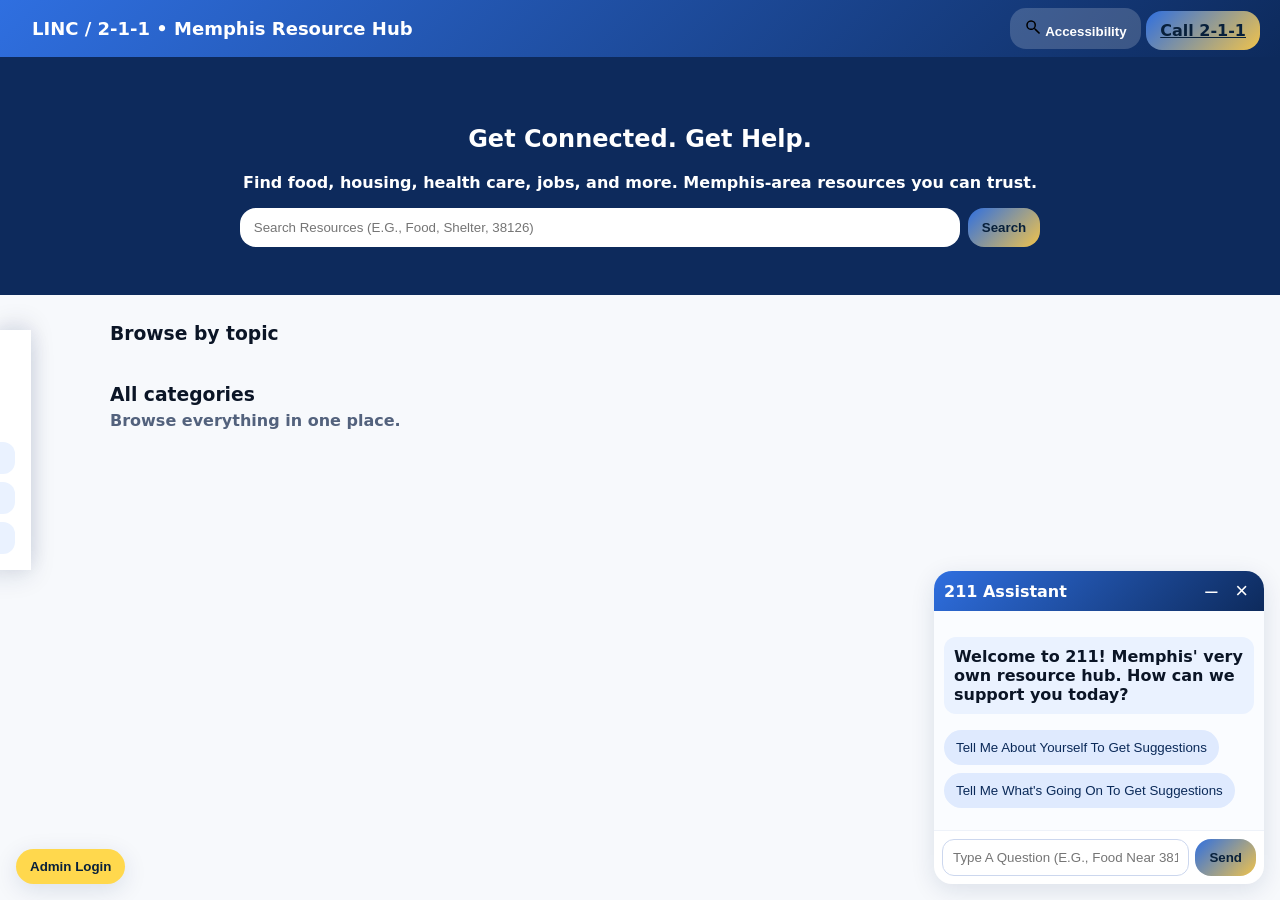
==== 211-website/index.html @ 33d6de36 "Memphis 211" ====
<!DOCTYPE html>
<html lang="en">
<head>
  <meta charset="utf-8" />
  <meta name="viewport" content="width=device-width,initial-scale=1" />
  <title>LINC / 2-1-1 – Memphis Resources</title>
  <link rel="stylesheet" href="styles.css" />
</head>
<body>
  <!-- Top bar -->
  <header class="topbar">
    <div class="topbar__left">
      <img src="./assets/uw211logo.png" alt="United Way 2-1-1 of the Mid-South logo" class="logo" onerror="this.style.display='none'" />
      <h1 class="site-title">LINC / 2-1-1 • Memphis Resource Hub</h1>
    </div>
    <div class="topbar__right">
      <button id="openAccessibility" class="btn btn--ghost" aria-haspopup="dialog" aria-controls="accessPanel">
        <!-- inline SVG magnifier -->
        <svg width="18" height="18" viewBox="0 0 24 24" aria-hidden="true"><path d="M15.5 14h-.79l-.28-.27a6.5 6.5 0 10-.7.7l.27.28v.79L20 21.49 21.49 20 15.5 14zm-6 0A4.5 4.5 0 1114 9.5 4.5 4.5 0 019.5 14z"/></svg>
        Accessibility
      </button>
      <a class="btn btn--primary" href="tel:211" aria-label="Call 2-1-1 now">Call 2-1-1</a>
    </div>
  </header>

  <!-- Side Discover fly-out (minimized by default; expands on hover/focus) -->
  <aside class="discover-flyout" aria-label="Top and recent searches">
    <button class="discover__tab" aria-haspopup="true" aria-expanded="false" aria-controls="discoverPanel">
      Discover
    </button>

    <div id="discoverPanel" class="discover__panel" role="region" tabindex="-1">
      <h4 class="discover__title">Discover</h4>

      <div class="discover__group">
        <h5>Top searches around you</h5>
        <ul id="topSearches" class="list"></ul>
      </div>

      <div class="discover__group">
        <h5>Recent searches (Memphis)</h5>
        <ul id="recentSearches" class="list"></ul>
      </div>

      <div class="discover__group">
        <h5>Quick links</h5>
        <nav class="quicklinks">
          <a id="qlFood"  href="#">Food Resources</a>
          <a id="qlJobs"  href="#">Job Openings</a>
          <a id="qlHouse" href="#">Housing Resources</a>
        </nav>
      </div>
    </div>
  </aside>

  <!-- Hero -->
  <section class="hero">
    <!-- RIGHT: hero content -->
    <div class="hero__content">
      <h2>Get Connected. Get Help.</h2>
      <p>Find food, housing, health care, jobs, and more. Memphis-area resources you can trust.</p>
      <div class="hero__quick">
        <input id="quickSearch" type="search" placeholder="Search resources (e.g., Food, Shelter, 38126)" aria-label="Search resources" />
        <button id="quickSearchBtn" class="btn btn--primary">Search</button>
      </div>
    </div>
  </section>

  <!-- Simplified categories (reorganized) -->
  <main class="container">
    <h3 class="section-title">Browse by topic</h3>

    <div id="categoryGrid" class="grid">
      <!-- Filled by app.js from categories.simple.json -->
      <!-- Each tile shows a short hover hint and opens a simple dropdown -->
    </div>

    <div id="results" class="results" aria-live="polite"></div>

    <section class="bottom-cats">
      <h3 class="section-title">All categories</h3>
      <p class="muted">Browse everything in one place.</p>
      <div id="bottomCategoryGrid" class="grid grid--compact"></div>
    </section>
  </main>

  <!-- Accessibility panel (opens on first visit; right-side pop-up) -->
  <aside id="accessPanel" class="access-panel" role="dialog" aria-modal="false" aria-labelledby="accessTitle">
    <div class="access-header">
      <h4 id="accessTitle">Accessibility</h4>
      <button id="accessClose" class="icon-btn" aria-label="Close accessibility panel">
        <span class="icon-circle">
          <!-- X in a circle -->
          <svg width="16" height="16" viewBox="0 0 24 24" aria-hidden="true"><path d="M12 22a10 10 0 1110-10 10 10 0 01-10 10zm4.3-13.7l-1.6-1.6L12 9.7 9.3 6.9 7.7 8.3 10.3 11l-2.6 2.7 1.6 1.6L12 12.7l2.7 2.6 1.6-1.6L13.7 11z"/></svg>
        </span>
      </button>
    </div>

    <div class="access-body">
      <label class="control">
        <span class="control__label">
          <svg width="16" height="16" viewBox="0 0 24 24" aria-hidden="true"><path d="M15.5 14h-.79l-.28-.27a6.5 6.5 0 10-.7.7l.27.28v.79L20 21.49 21.49 20 15.5 14zM9.5 14A4.5 4.5 0 1114 9.5 4.5 4.5 0 019.5 14z"/></svg>
          Zoom
        </span>
        <input id="zoomRange" type="range" min="90" max="150" value="100" />
        <span id="zoomValue" class="mono">100%</span>
      </label>

      <label class="control">
        <span class="control__label">Language</span>
        <div class="segmented">
          <input type="radio" id="langEN" name="lang" value="en" checked />
          <label for="langEN">English</label>
          <input type="radio" id="langES" name="lang" value="es" />
          <label for="langES">Español</label>
        </div>
      </label>

      <label class="control toggler">
        <span class="control__label">Read page aloud</span>
        <input id="readToggle" type="checkbox" />
      </label>
    </div>
  </aside>

  <!-- Floating chatbot (bottom-right, sticky) -->
  <div id="chatbot" class="chatbot" aria-live="polite">
    <div class="chatbot__header">
      <strong>211 Assistant</strong>
      <div>
        <button id="chatMin" class="icon-btn" aria-label="Minimize chat">–</button>
        <button id="chatClose" class="icon-btn" aria-label="Close chat">×</button>
      </div>
    </div>
    <div class="chatbot__body" id="chatBody">
      <div class="msg bot">
        <p><strong>Welcome to 211!</strong> Memphis' very own resource hub. How can we support you today?</p>
        <div class="choices">
          <button class="chip" data-choice="profile">Tell me about yourself to get suggestions</button>
          <button class="chip" data-choice="situation">Tell me what's going on to get suggestions</button>
        </div>
      </div>
    </div>
    <div class="chatbot__footer">
      <input id="chatInput" type="text" placeholder="Type a question (e.g., food near 38126)" aria-label="Chat input" />
      <button id="chatSend" class="btn btn--primary">Send</button>
    </div>
  </div>

  <!-- Fixed Admin Login button (bottom-left) -->
  <div class="admin-login-fab" aria-live="polite">
    <button id="adminLoginBtn" class="btn btn--admin" aria-haspopup="dialog" aria-controls="adminDemoModal">
      Admin Login
    </button>
  </div>

  <!-- Demo Admin Sign-In modal (clearly marked demo) -->
  <div id="adminDemoModal" class="modal" role="dialog" aria-modal="true" aria-labelledby="adminDemoTitle" aria-hidden="true">
    <div class="modal__dialog" role="document">
      <div class="modal__header">
        <h4 id="adminDemoTitle">Demo Admin Sign-In</h4>
        <button id="adminDemoClose" class="icon-btn" aria-label="Close">
          <!-- bigger X -->
          <svg width="24" height="24" viewBox="0 0 24 24" aria-hidden="true"><path d="M18.3 5.7l-1.4-1.4L12 9.17 7.1 4.3 5.7 5.7 10.6 10.6 5.7 15.5l1.4 1.4L12 12 16.9 16.9l1.4-1.4-4.9-4.9z"/></svg>
        </button>
      </div>
      <div class="modal__body">
        <p class="muted">This is a <strong>demo</strong> sign-in. No accounts or credentials are collected.</p>

        <!-- Generic "Continue with Google (Demo)" style without using Google branding/logos -->
        <button id="adminDemoContinue" class="oauth-demo-btn" aria-label="Continue with Google (Demo)">
          <span class="oauth-demo-dot">G</span>
          <span>Continue with Google <em>(Demo)</em></span>
        </button>

        <div class="divider"><span>or</span></div>

        <label class="control">
          <span class="control__label">Email (Demo)</span>
          <input type="email" id="adminDemoEmail" placeholder="name@example.com" autocomplete="off" />
        </label>
        <label class="control">
          <span class="control__label">One-time code (Demo)</span>
          <input type="text" id="adminDemoCode" placeholder="123456" autocomplete="off" />
        </label>

        <button id="adminDemoEnter" class="btn btn--primary" style="margin-top:10px">Enter Admin (Demo)</button>
        <p class="micro muted" style="margin-top:8px">By continuing, you acknowledge this is a demo flow for presentation purposes only.</p>
      </div>
    </div>
  </div>

  <script src="app.js"></script>
</body>
</html>
---- 211-website/styles.css ----
:root{
  --blue-900:#0d2a5c;
  --blue-700:#1f4fa3;
  --blue-500:#2f6fe0;
  --blue-100:#eaf2ff;
  --gold:#f0c34c;
  --bg:#f7f9fc;
  --text:#0b1526;
  --radius:16px;
  --shadow: 0 6px 24px rgba(13,42,92,.12);
  --grad: linear-gradient(135deg, #2f6fe0, #0d2a5c);
  --grad-gold: linear-gradient(135deg, #2f6fe0, #f0c34c);
}

*{box-sizing:border-box}
body{
  margin:0;
  font-family: ui-sans-serif, system-ui, -apple-system, Segoe UI, Roboto, "Helvetica Neue", Arial, "Noto Sans", "Apple Color Emoji","Segoe UI Emoji";
  color:var(--text);
  background:var(--bg);
  font-weight:600; /* bold font as requested */
}

.topbar{
  display:flex; justify-content:space-between; align-items:center;
  padding:8px 20px; background:var(--grad); color:#fff;
}
.topbar .logo{height:52px; width:auto; object-fit:contain}
.site-title{margin:0 0 0 12px; font-size:18px}
.topbar__left{display:flex; align-items:center; gap:12px}
.btn{
  border:0; border-radius:var(--radius);
  padding:10px 14px; cursor:pointer; font-weight:700;
}
.btn--primary{background:var(--grad-gold); color:#08203b}
.btn--ghost{background:rgba(255,255,255,.18); color:#fff}
.btn--ghost:hover{background:rgba(255,255,255,.28)}

.hero{
  background: url('') center/cover no-repeat, var(--blue-900);
  color:#fff; padding:48px 20px;
}
.hero__content{max-width:1000px; margin:0 auto; text-align:center}
.hero__quick{margin-top:16px; display:flex; gap:8px; justify-content:center}
.hero input[type="search"]{
  width:min(720px, 90vw); padding:12px 14px; border-radius:var(--radius); border:0;
}

.container{max-width:1100px; margin:28px auto; padding:0 20px}
.section-title{margin:0 0 12px}

.grid{
  display:grid; gap:14px;
  grid-template-columns: repeat(auto-fill, minmax(220px,1fr));
}
.tile{
  background:#fff; border-radius:var(--radius); box-shadow:var(--shadow);
  padding:16px; cursor:pointer; position:relative; transition:transform .1s ease;
}
.tile:hover{transform:translateY(-2px)}
.tile .hint{position:absolute; inset:auto 10px 10px 10px; font-size:12px; color:#4b5b76; opacity:.9}

.dropdown{margin-top:10px; display:none}
.tile.open .dropdown{display:block}
.dropdown a{
  display:block; padding:8px 10px; border-radius:10px; background:var(--blue-100);
  margin:6px 0; text-decoration:none; color:var(--blue-900);
}

.results{margin-top:24px}

.access-panel{
  position:fixed; right:16px; top:16px; width:320px; background:#fff; border-radius:20px;
  box-shadow:var(--shadow); padding:12px; z-index:30; display:none;
}
.access-panel.show{display:block}
.access-header{display:flex; justify-content:space-between; align-items:center; border-bottom:1px solid #eef2f9; padding-bottom:8px}
/* Bigger X / controls everywhere */
.icon-btn{background:transparent; border:0; cursor:pointer; line-height:1}
.icon-btn svg{width:22px; height:22px}              /* bigger icons */
.icon-circle{width:34px; height:34px; border-radius:999px; background:#f2f5fc}
.chatbot__header .icon-btn{color:#fff; font-size:22px} /* bigger in chat header */

/* Capitalize first letters in text inputs (visual only) */
input[type="text"], input[type="search"], textarea{
  text-transform: capitalize;
}

/* Title Case for dropdown links and chips */
.dropdown a,
.chip {
  text-transform: capitalize;
}
.access-body{display:grid; gap:14px; padding-top:10px}
.control{display:grid; gap:6px}
.control__label{display:flex; align-items:center; gap:6px}
.mono{font-family:ui-monospace, SFMono-Regular, Menlo, monospace}
.segmented{display:inline-grid; grid-template-columns:1fr 1fr; background:#f2f5fc; border-radius:999px; overflow:hidden}
.segmented input{display:none}
.segmented label{padding:8px 10px; text-align:center; cursor:pointer}
.segmented input:checked + label{background:var(--grad); color:#fff}

.chatbot{
  position:fixed; right:16px; bottom:16px; width:330px; background:#fff; border-radius:18px; box-shadow:var(--shadow); overflow:hidden; z-index:25;
}
.chatbot.min{height:44px}
.chatbot__header{display:flex; justify-content:space-between; align-items:center; padding:8px 10px; background:var(--grad); color:#fff}
.chatbot__body{max-height:360px; overflow:auto; padding:10px; background:#fafcff}
.chatbot__footer{display:flex; gap:6px; border-top:1px solid #eef2f9; padding:8px}
.chatbot__footer input{flex:1; padding:10px; border-radius:12px; border:1px solid #ccd7ee}
.msg{margin-bottom:12px}
.msg.bot p{background:#eaf2ff; padding:10px; border-radius:12px}
.msg.user p{background:#e8f6ff; padding:10px; border-radius:12px}
.choices{display:flex; gap:8px; flex-wrap:wrap; margin-top:10px}
.chip{border:0; padding:10px 12px; border-radius:999px; background:#dfeafe; color:#0b2a59; cursor:pointer}

.tooltip{
  position:absolute; background:#0b2a59; color:#fff; padding:6px 8px; border-radius:8px;
  font-size:12px; transform:translate(-50%,-8px); white-space:nowrap; pointer-events:none; display:none;
}
.tile:hover .tooltip{display:block; left:50%; top:0}

/* ===== Discover Fly-out Panel ===== */
.discover-flyout {
  position: fixed;
  left: 0;
  top: 50%;
  transform: translateY(-50%);
  z-index: 20;
  display: flex;
  transition: transform 0.3s ease-in-out;
}

/* The tab that's always visible */
.discover__tab {
  writing-mode: vertical-lr;
  transform: rotate(180deg);
  padding: 16px 8px;
  background: var(--grad);
  color: #fff;
  border: none;
  border-radius: 0 8px 8px 0;
  cursor: pointer;
  font-weight: 700;
  box-shadow: var(--shadow);
}

/* The panel that slides out */
.discover__panel {
  width: 280px;
  background: #fff;
  box-shadow: var(--shadow);
  padding: 16px;
  transform: translateX(-100%);
  transition: transform 0.3s ease-in-out;
}

/* Show panel on hover/focus */
.discover-flyout:hover .discover__panel,
.discover-flyout:focus-within .discover__panel {
  transform: translateX(0);
}

.discover__title {
  margin: 0 0 6px; 
  font-size: 15px;
  background: var(--grad-gold); 
  -webkit-background-clip: text; 
  background-clip: text; 
  color: transparent;
}

.discover__group h5 { 
  margin: 8px 0 4px; 
  font-size: 14px;
}

/* List & link polish */
.list { 
  list-style: none; 
  padding: 0; 
  margin: 6px 0 0;
}

.list li { 
  padding: 6px 0; 
  border-bottom: 1px solid #eef2f9; 
  font-weight: 600; 
  color: #1f3f75; 
  font-size: 14px;
}

.list li:last-child { 
  border-bottom: 0;
}

.list a {
  text-decoration: none; 
  color: #0d2a5c;
}

.list a:hover { 
  text-decoration: underline;
}

/* Quick links as rounded buttons */
.quicklinks {
  display: flex; 
  flex-direction: column; 
  gap: 8px; 
  margin-top: 6px;
}

.quicklinks a {
  display: block; 
  text-decoration: none; 
  color: #0d2a5c; 
  background: var(--blue-100);
  padding: 8px 10px; 
  border-radius: 12px; 
  font-weight: 700; 
  font-size: 14px;
}

.quicklinks a:hover { 
  background: #d7e6ff;
}

/* ARIA states */
.discover__tab[aria-expanded="true"] {
  background: var(--blue-700);
}

/* Mobile adjustments */
@media (max-width: 768px) {
  .discover-flyout {
    display: none; /* Hide on mobile - will add hamburger menu later */
  }
}

/* Bot link styles */
.msg.bot a{ color: #1f4fa3; font-weight: 700; text-decoration: none; }
.msg.bot a:hover{ text-decoration: underline; }

/* Bottom-left Admin Login button */
.admin-login-fab{
  position: fixed; left: 16px; bottom: 16px; z-index: 40;
}
.btn--admin{
  background: #ffd84d; /* yellow */
  color: #08203b;
  border-radius: 18px;
  box-shadow: var(--shadow);
  font-weight: 800;
}
.btn--admin:hover{ filter: brightness(0.96); }

/* Modal (centered) */
.modal{
  position: fixed; inset: 0; display: none; align-items: center; justify-content: center;
  background: rgba(10,20,40,0.35); z-index: 50;
}
.modal.show{ display: flex; }
.modal__dialog{
  width: min(520px, 92vw); background: #fff; border-radius: 16px; box-shadow: var(--shadow);
}
.modal__header{
  display:flex; justify-content:space-between; align-items:center;
  padding:12px 14px; border-bottom:1px solid #eef2f9;
}
.modal__body{ padding:14px; }
.oauth-demo-btn{
  width:100%; display:flex; align-items:center; gap:10px;
  padding:10px 12px; border-radius:12px; border:1px solid #e2e8f5; background:#fff; cursor:pointer; font-weight:700;
}
.oauth-demo-btn:hover{ background:#f6f8ff; }
.oauth-demo-dot{
  display:inline-flex; align-items:center; justify-content:center;
  width:24px; height:24px; border-radius:50%;
  background: #2f6fe0; color:#fff; font-weight:900;
}
.divider{
  display:flex; align-items:center; gap:12px; color:#6b7a99; font-weight:700; margin:10px 0;
}
.divider::before, .divider::after{
  content:""; flex:1; height:1px; background:#e7ecf8;
}

/* ===== Bottom categories ===== */
.bottom-cats{margin-top:28px}
.muted{color:#53627d; font-weight:600; margin-top:-6px}
.grid--compact .tile{padding:14px}
.grid--compact .tile h5{margin:0 0 6px; font-size:16px}
.grid--compact .bullets{margin:8px 0 0; padding-left:18px}
.grid--compact .bullets li{margin:4px 0; font-weight:600; color:#2a3f70}
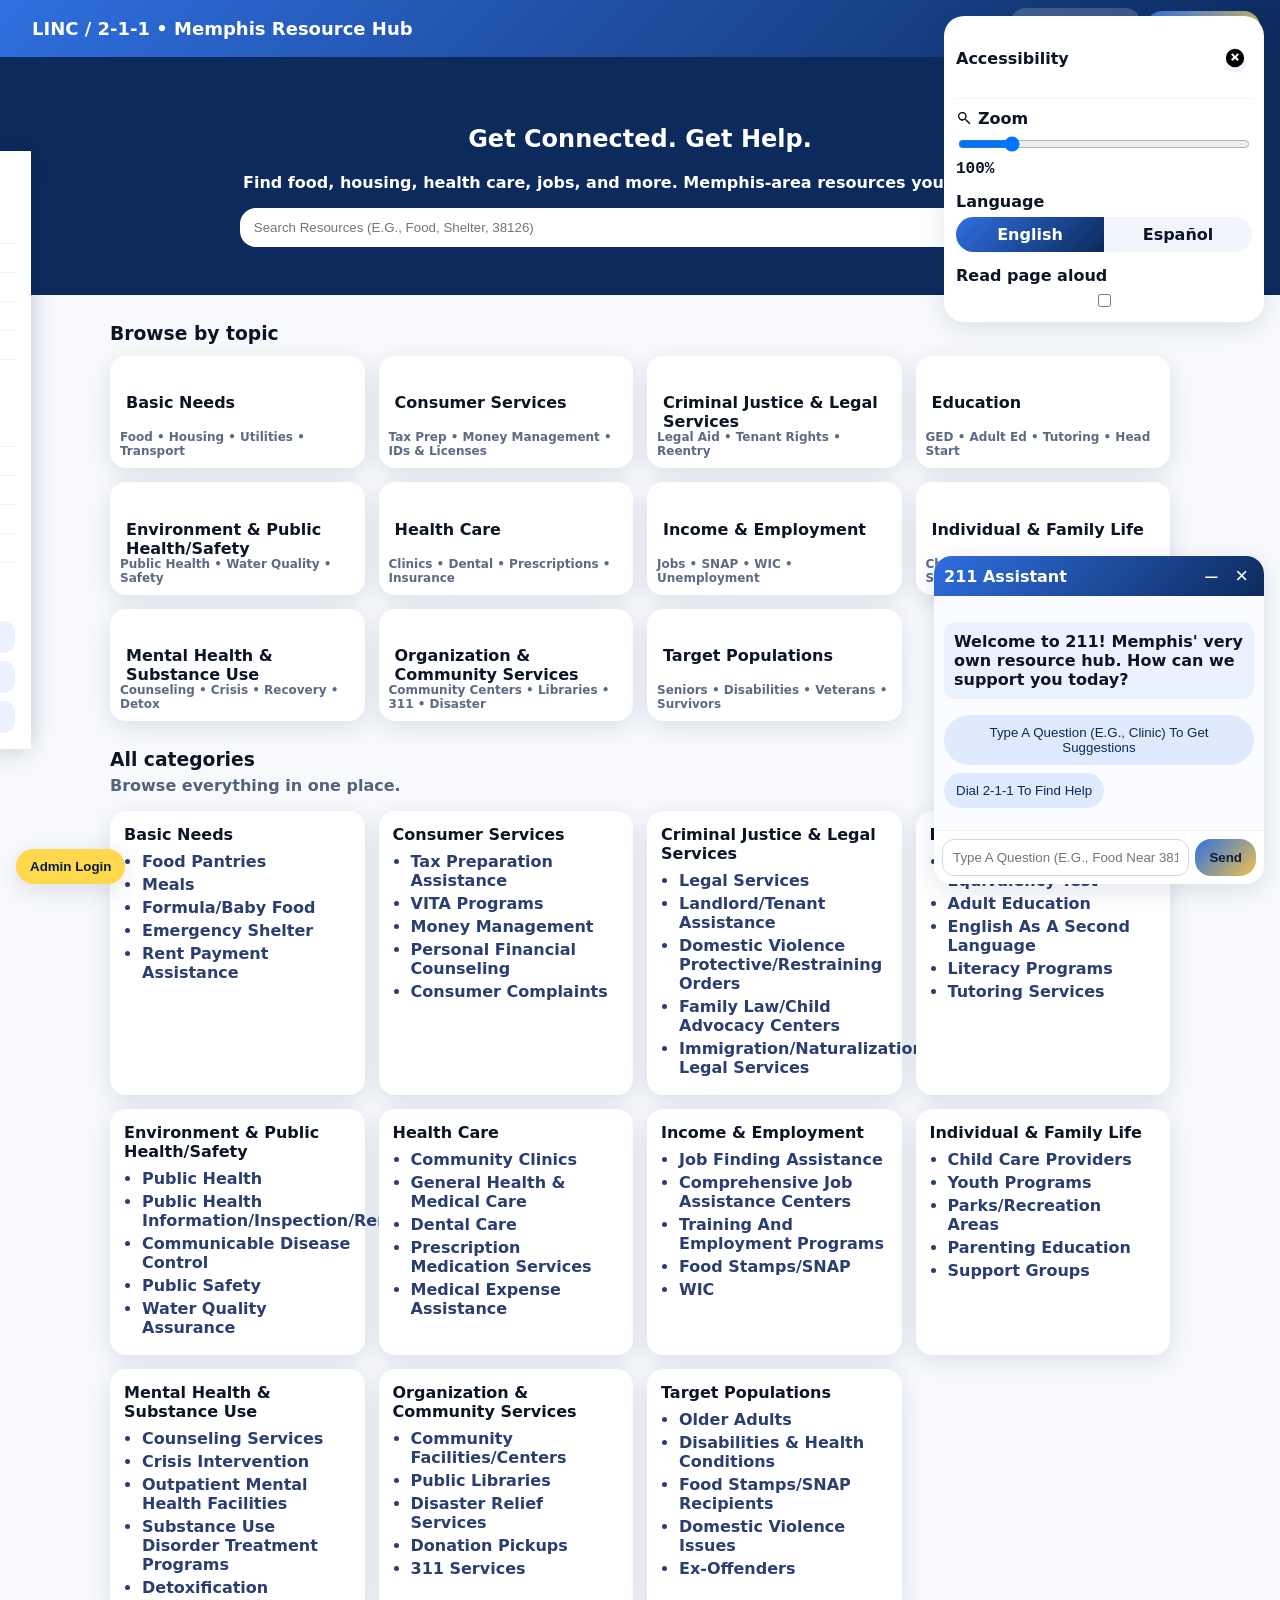
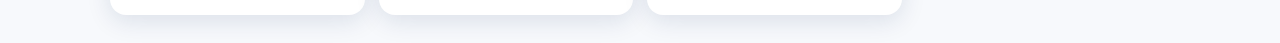
==== commit 35a6d08d: "updated Memphis 211 app" ====
--- a/211-website/index.html
+++ b/211-website/index.html
@@ -136,8 +136,8 @@
       <div class="msg bot">
         <p><strong>Welcome to 211!</strong> Memphis' very own resource hub. How can we support you today?</p>
         <div class="choices">
-          <button class="chip" data-choice="profile">Tell me about yourself to get suggestions</button>
-          <button class="chip" data-choice="situation">Tell me what's going on to get suggestions</button>
+          <button class="chip" data-choice="profile">Type a question (e.g., clinic) to get suggestions</button>
+          <button class="chip" data-choice="situation">Dial 2-1-1 to find help</button>
         </div>
       </div>
     </div>
@@ -185,7 +185,7 @@
         </label>
 
         <button id="adminDemoEnter" class="btn btn--primary" style="margin-top:10px">Enter Admin (Demo)</button>
-        <p class="micro muted" style="margin-top:8px">By continuing, you acknowledge this is a demo flow for presentation purposes only.</p>
+        <p class="micro muted" style="margin-top:8px">This is a demo flow for presentation purposes only.</p>
       </div>
     </div>
   </div>
--- a/211-website/styles.css
+++ b/211-website/styles.css
@@ -101,11 +101,17 @@
 .segmented input:checked + label{background:var(--grad); color:#fff}
 
 .chatbot{
-  position:fixed; right:16px; bottom:16px; width:330px; background:#fff; border-radius:18px; box-shadow:var(--shadow); overflow:hidden; z-index:25;
-}
-.chatbot.min{height:44px}
-.chatbot__header{display:flex; justify-content:space-between; align-items:center; padding:8px 10px; background:var(--grad); color:#fff}
-.chatbot__body{max-height:360px; overflow:auto; padding:10px; background:#fafcff}
+  position:fixed; right:16px; bottom:16px; width:330px; max-height:75dvh;
+  display:flex; flex-direction:column;
+  background:#fff; border-radius:18px; box-shadow:var(--shadow); overflow:hidden; z-index:25;
+}
+.chatbot.min{height:44px; max-height:44px}
+.chatbot.min .chatbot__body,
+.chatbot.min .chatbot__footer{display:none}
+.chatbot__header{display:flex; justify-content:space-between; align-items:center; padding:8px 10px; background:var(--grad); color:#fff; flex-shrink:0}
+.chatbot__body{flex:1 1 auto; min-height:140px; max-height:360px; overflow-y:auto; padding:10px; background:#fafcff}
+
+
 .chatbot__footer{display:flex; gap:6px; border-top:1px solid #eef2f9; padding:8px}
 .chatbot__footer input{flex:1; padding:10px; border-radius:12px; border:1px solid #ccd7ee}
 .msg{margin-bottom:12px}
@@ -290,6 +296,15 @@
 .bottom-cats{margin-top:28px}
 .muted{color:#53627d; font-weight:600; margin-top:-6px}
 .grid--compact .tile{padding:14px}
+@media (max-width: 600px) {
+  .chatbot {
+    right: 10px;
+    left: 10px;
+    bottom: 10px;
+    width: auto;
+    max-height: 70dvh;
+  }
+}
 .grid--compact .tile h5{margin:0 0 6px; font-size:16px}
 .grid--compact .bullets{margin:8px 0 0; padding-left:18px}
 .grid--compact .bullets li{margin:4px 0; font-weight:600; color:#2a3f70}
